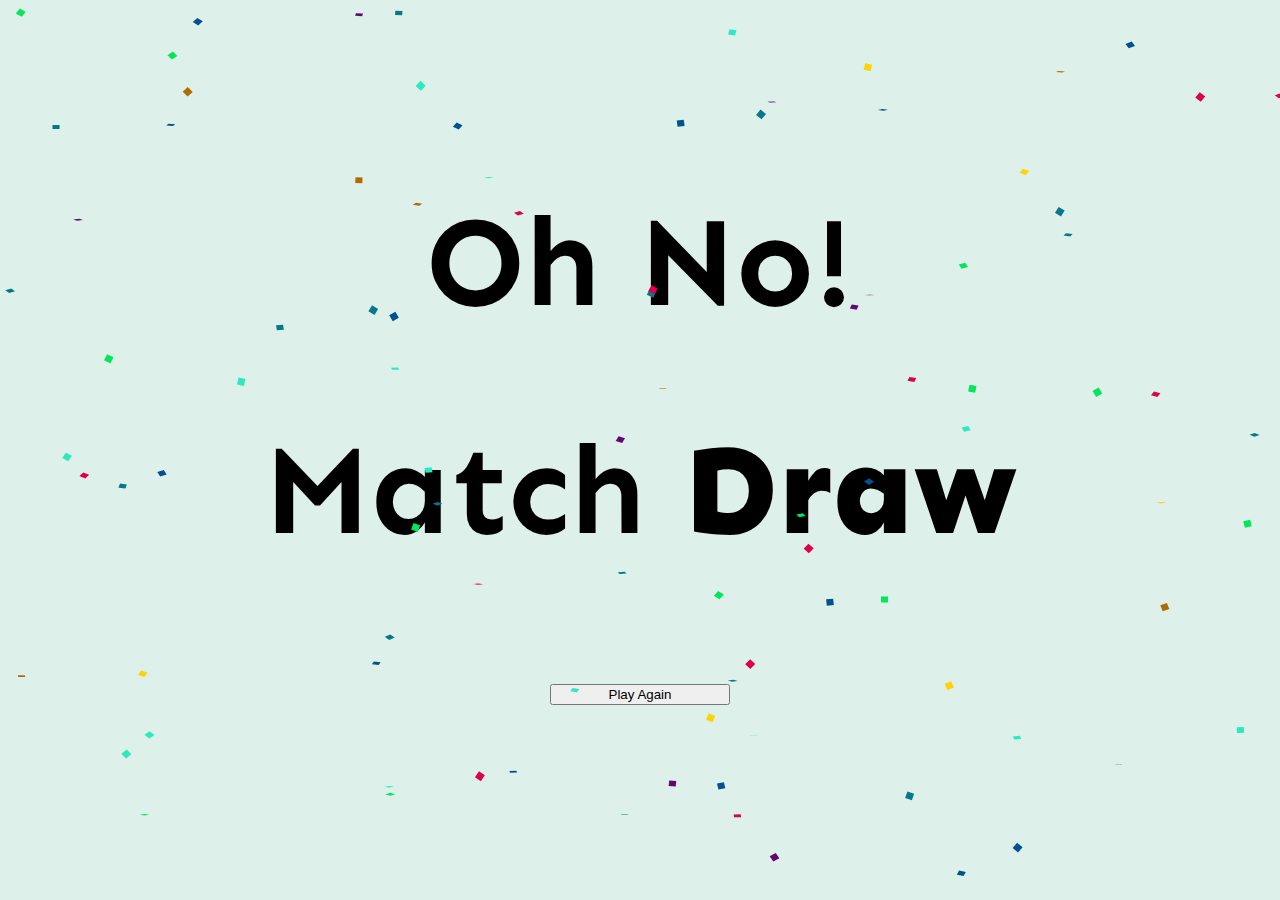
==== draw.html @ 4f2ba5aa "Update draw.html" ====
<!DOCTYPE html>
<html lang="en">
<head>
  <meta charset="UTF-8">
  <meta http-equiv="X-UA-Compatible" content="IE=edge">
  <meta name="viewport" content="width=device-width, initial-scale=1.0">
  <title>Celebration</title>
  <meta http-equiv="refresh" content="5;URL='https://trivedi2u.github.io/tictatoe'" />
  <link href="https://cdn.jsdelivr.net/npm/bootstrap@5.2.0-beta1/dist/css/bootstrap.min.css" rel="stylesheet" integrity="sha384-0evHe/X+R7YkIZDRvuzKMRqM+OrBnVFBL6DOitfPri4tjfHxaWutUpFmBp4vmVor" crossorigin="anonymous">
  
  <style>
@import url('https://fonts.googleapis.com/css2?family=Sen&display=swap');

html, body {
  height: 100vh;
  width:100wh;
  margin: 0;
  padding: 0;
  font-size: 5vw;
  background-color: #ddf0e9;
}

body {
  display:flex;
  justify-content: center;
  flex-direction: column;
}

h1, h2 {
  text-align: center;
  margin: 0; 
  font-family: 'Sen', sans-serif;
}

#confetti{
  position: absolute;
  left: 0;
  top: 0;
  height: 100%;
  width: 100%;
}
</style>
</head>

  

  
<body>
  <h1>Oh No!</h2><br>
  <h1>Match  <b>Draw</b></h1><br>
 <center><a href="https://trivedi2u.github.io/tictatoe/"> <button type="button" class="btn btn-danger" style= "width: 180px;"> Play Again</button></a></center>
  
  <canvas id="confetti"></canvas>
  <script>

var retina = window.devicePixelRatio,

    // Math shorthands
    PI = Math.PI,
    sqrt = Math.sqrt,
    round = Math.round,
    random = Math.random,
    cos = Math.cos,
    sin = Math.sin,

    // Local WindowAnimationTiming interface
    rAF = window.requestAnimationFrame,
    cAF = window.cancelAnimationFrame || window.cancelRequestAnimationFrame,
    _now = Date.now || function () {return new Date().getTime();};

// Local WindowAnimationTiming interface polyfill
(function (w) {
  /**
                * Fallback implementation.
                */
  var prev = _now();
  function fallback(fn) {
    var curr = _now();
    var ms = Math.max(0, 16 - (curr - prev));
    var req = setTimeout(fn, ms);
    prev = curr;
    return req;
  }

  /**
                * Cancel.
                */
  var cancel = w.cancelAnimationFrame
  || w.webkitCancelAnimationFrame
  || w.clearTimeout;

  rAF = w.requestAnimationFrame
  || w.webkitRequestAnimationFrame
  || fallback;

  cAF = function(id){
    cancel.call(w, id);
  };
}(window));

document.addEventListener("DOMContentLoaded", function() {
  var speed = 50,
      duration = (1.0 / speed),
      confettiRibbonCount = 11,
      ribbonPaperCount = 30,
      ribbonPaperDist = 8.0,
      ribbonPaperThick = 8.0,
      confettiPaperCount = 95,
      DEG_TO_RAD = PI / 180,
      RAD_TO_DEG = 180 / PI,
      colors = [
        ["#df0049", "#660671"],
        ["#00e857", "#005291"],
        ["#2bebbc", "#05798a"],
        ["#ffd200", "#b06c00"]
      ];

  function Vector2(_x, _y) {
    this.x = _x, this.y = _y;
    this.Length = function() {
      return sqrt(this.SqrLength());
    }
    this.SqrLength = function() {
      return this.x * this.x + this.y * this.y;
    }
    this.Add = function(_vec) {
      this.x += _vec.x;
      this.y += _vec.y;
    }
    this.Sub = function(_vec) {
      this.x -= _vec.x;
      this.y -= _vec.y;
    }
    this.Div = function(_f) {
      this.x /= _f;
      this.y /= _f;
    }
    this.Mul = function(_f) {
      this.x *= _f;
      this.y *= _f;
    }
    this.Normalize = function() {
      var sqrLen = this.SqrLength();
      if (sqrLen != 0) {
        var factor = 1.0 / sqrt(sqrLen);
        this.x *= factor;
        this.y *= factor;
      }
    }
    this.Normalized = function() {
      var sqrLen = this.SqrLength();
      if (sqrLen != 0) {
        var factor = 1.0 / sqrt(sqrLen);
        return new Vector2(this.x * factor, this.y * factor);
      }
      return new Vector2(0, 0);
    }
  }
  Vector2.Lerp = function(_vec0, _vec1, _t) {
    return new Vector2((_vec1.x - _vec0.x) * _t + _vec0.x, (_vec1.y - _vec0.y) * _t + _vec0.y);
  }
  Vector2.Distance = function(_vec0, _vec1) {
    return sqrt(Vector2.SqrDistance(_vec0, _vec1));
  }
  Vector2.SqrDistance = function(_vec0, _vec1) {
    var x = _vec0.x - _vec1.x;
    var y = _vec0.y - _vec1.y;
    return (x * x + y * y + z * z);
  }
  Vector2.Scale = function(_vec0, _vec1) {
    return new Vector2(_vec0.x * _vec1.x, _vec0.y * _vec1.y);
  }
  Vector2.Min = function(_vec0, _vec1) {
    return new Vector2(Math.min(_vec0.x, _vec1.x), Math.min(_vec0.y, _vec1.y));
  }
  Vector2.Max = function(_vec0, _vec1) {
    return new Vector2(Math.max(_vec0.x, _vec1.x), Math.max(_vec0.y, _vec1.y));
  }
  Vector2.ClampMagnitude = function(_vec0, _len) {
    var vecNorm = _vec0.Normalized;
    return new Vector2(vecNorm.x * _len, vecNorm.y * _len);
  }
  Vector2.Sub = function(_vec0, _vec1) {
    return new Vector2(_vec0.x - _vec1.x, _vec0.y - _vec1.y, _vec0.z - _vec1.z);
  }

  function EulerMass(_x, _y, _mass, _drag) {
    this.position = new Vector2(_x, _y);
    this.mass = _mass;
    this.drag = _drag;
    this.force = new Vector2(0, 0);
    this.velocity = new Vector2(0, 0);
    this.AddForce = function(_f) {
      this.force.Add(_f);
    }
    this.Integrate = function(_dt) {
      var acc = this.CurrentForce(this.position);
      acc.Div(this.mass);
      var posDelta = new Vector2(this.velocity.x, this.velocity.y);
      posDelta.Mul(_dt);
      this.position.Add(posDelta);
      acc.Mul(_dt);
      this.velocity.Add(acc);
      this.force = new Vector2(0, 0);
    }
    this.CurrentForce = function(_pos, _vel) {
      var totalForce = new Vector2(this.force.x, this.force.y);
      var speed = this.velocity.Length();
      var dragVel = new Vector2(this.velocity.x, this.velocity.y);
      dragVel.Mul(this.drag * this.mass * speed);
      totalForce.Sub(dragVel);
      return totalForce;
    }
  }

  function ConfettiPaper(_x, _y) {
    this.pos = new Vector2(_x, _y);
    this.rotationSpeed = (random() * 600 + 800);
    this.angle = DEG_TO_RAD * random() * 360;
    this.rotation = DEG_TO_RAD * random() * 360;
    this.cosA = 1.0;
    this.size = 5.0;
    this.oscillationSpeed = (random() * 1.5 + 0.5);
    this.xSpeed = 40.0;
    this.ySpeed = (random() * 60 + 50.0);
    this.corners = new Array();
    this.time = random();
    var ci = round(random() * (colors.length - 1));
    this.frontColor = colors[ci][0];
    this.backColor = colors[ci][1];
    for (var i = 0; i < 4; i++) {
      var dx = cos(this.angle + DEG_TO_RAD * (i * 90 + 45));
      var dy = sin(this.angle + DEG_TO_RAD * (i * 90 + 45));
      this.corners[i] = new Vector2(dx, dy);
    }
    this.Update = function(_dt) {
      this.time += _dt;
      this.rotation += this.rotationSpeed * _dt;
      this.cosA = cos(DEG_TO_RAD * this.rotation);
      this.pos.x += cos(this.time * this.oscillationSpeed) * this.xSpeed * _dt
      this.pos.y += this.ySpeed * _dt;
      if (this.pos.y > ConfettiPaper.bounds.y) {
        this.pos.x = random() * ConfettiPaper.bounds.x;
        this.pos.y = 0;
      }
    }
    this.Draw = function(_g) {
      if (this.cosA > 0) {
        _g.fillStyle = this.frontColor;
      } else {
        _g.fillStyle = this.backColor;
      }
      _g.beginPath();
      _g.moveTo((this.pos.x + this.corners[0].x * this.size) * retina, (this.pos.y + this.corners[0].y * this.size * this.cosA) * retina);
      for (var i = 1; i < 4; i++) {
        _g.lineTo((this.pos.x + this.corners[i].x * this.size) * retina, (this.pos.y + this.corners[i].y * this.size * this.cosA) * retina);
      }
      _g.closePath();
      _g.fill();
    }
  }
  ConfettiPaper.bounds = new Vector2(0, 0);

  function ConfettiRibbon(_x, _y, _count, _dist, _thickness, _angle, _mass, _drag) {
    this.particleDist = _dist;
    this.particleCount = _count;
    this.particleMass = _mass;
    this.particleDrag = _drag;
    this.particles = new Array();
    var ci = round(random() * (colors.length - 1));
    this.frontColor = colors[ci][0];
    this.backColor = colors[ci][1];
    this.xOff = (cos(DEG_TO_RAD * _angle) * _thickness);
    this.yOff = (sin(DEG_TO_RAD * _angle) * _thickness);
    this.position = new Vector2(_x, _y);
    this.prevPosition = new Vector2(_x, _y);
    this.velocityInherit = (random() * 2 + 4);
    this.time = random() * 100;
    this.oscillationSpeed = (random() * 2 + 2);
    this.oscillationDistance = (random() * 40 + 40);
    this.ySpeed = (random() * 40 + 80);
    for (var i = 0; i < this.particleCount; i++) {
      this.particles[i] = new EulerMass(_x, _y - i * this.particleDist, this.particleMass, this.particleDrag);
    }
    this.Update = function(_dt) {
      var i = 0;
      this.time += _dt * this.oscillationSpeed;
      this.position.y += this.ySpeed * _dt;
      this.position.x += cos(this.time) * this.oscillationDistance * _dt;
      this.particles[0].position = this.position;
      var dX = this.prevPosition.x - this.position.x;
      var dY = this.prevPosition.y - this.position.y;
      var delta = sqrt(dX * dX + dY * dY);
      this.prevPosition = new Vector2(this.position.x, this.position.y);
      for (i = 1; i < this.particleCount; i++) {
        var dirP = Vector2.Sub(this.particles[i - 1].position, this.particles[i].position);
        dirP.Normalize();
        dirP.Mul((delta / _dt) * this.velocityInherit);
        this.particles[i].AddForce(dirP);
      }
      for (i = 1; i < this.particleCount; i++) {
        this.particles[i].Integrate(_dt);
      }
      for (i = 1; i < this.particleCount; i++) {
        var rp2 = new Vector2(this.particles[i].position.x, this.particles[i].position.y);
        rp2.Sub(this.particles[i - 1].position);
        rp2.Normalize();
        rp2.Mul(this.particleDist);
        rp2.Add(this.particles[i - 1].position);
        this.particles[i].position = rp2;
      }
      if (this.position.y > ConfettiRibbon.bounds.y + this.particleDist * this.particleCount) {
        this.Reset();
      }
    }
     this.Reset = function() {
      this.position.y = -random() * ConfettiRibbon.bounds.y;
      this.position.x = random() * ConfettiRibbon.bounds.x;
      this.prevPosition = new Vector2(this.position.x, this.position.y);
      this.velocityInherit = random() * 2 + 4;
      this.time = random() * 100;
      this.oscillationSpeed = random() * 2.0 + 1.5;
      this.oscillationDistance = (random() * 40 + 40);
      this.ySpeed = random() * 40 + 80;
      var ci = round(random() * (colors.length - 1));
      this.frontColor = colors[ci][0];
      this.backColor = colors[ci][1];
      this.particles = new Array();
      for (var i = 0; i < this.particleCount; i++) {
        this.particles[i] = new EulerMass(this.position.x, this.position.y - i * this.particleDist, this.particleMass, this.particleDrag);
      }
    };
    this.Draw = function(_g) {
      for (var i = 0; i < this.particleCount - 1; i++) {
        var p0 = new Vector2(this.particles[i].position.x + this.xOff, this.particles[i].position.y + this.yOff);
        var p1 = new Vector2(this.particles[i + 1].position.x + this.xOff, this.particles[i + 1].position.y + this.yOff);
        if (this.Side(this.particles[i].position.x, this.particles[i].position.y, this.particles[i + 1].position.x, this.particles[i + 1].position.y, p1.x, p1.y) < 0) {
          _g.fillStyle = this.frontColor;
          _g.strokeStyle = this.frontColor;
        } else {
          _g.fillStyle = this.backColor;
          _g.strokeStyle = this.backColor;
        }
        if (i == 0) {
          _g.beginPath();
          _g.moveTo(this.particles[i].position.x * retina, this.particles[i].position.y * retina);
          _g.lineTo(this.particles[i + 1].position.x * retina, this.particles[i + 1].position.y * retina);
          _g.lineTo(((this.particles[i + 1].position.x + p1.x) * 0.5) * retina, ((this.particles[i + 1].position.y + p1.y) * 0.5) * retina);
          _g.closePath();
          _g.stroke();
          _g.fill();
          _g.beginPath();
          _g.moveTo(p1.x * retina, p1.y * retina);
          _g.lineTo(p0.x * retina, p0.y * retina);
          _g.lineTo(((this.particles[i + 1].position.x + p1.x) * 0.5) * retina, ((this.particles[i + 1].position.y + p1.y) * 0.5) * retina);
          _g.closePath();
          _g.stroke();
          _g.fill();
        } else if (i == this.particleCount - 2) {
          _g.beginPath();
          _g.moveTo(this.particles[i].position.x * retina, this.particles[i].position.y * retina);
          _g.lineTo(this.particles[i + 1].position.x * retina, this.particles[i + 1].position.y * retina);
          _g.lineTo(((this.particles[i].position.x + p0.x) * 0.5) * retina, ((this.particles[i].position.y + p0.y) * 0.5) * retina);
          _g.closePath();
          _g.stroke();
          _g.fill();
          _g.beginPath();
          _g.moveTo(p1.x * retina, p1.y * retina);
          _g.lineTo(p0.x * retina, p0.y * retina);
          _g.lineTo(((this.particles[i].position.x + p0.x) * 0.5) * retina, ((this.particles[i].position.y + p0.y) * 0.5) * retina);
          _g.closePath();
          _g.stroke();
          _g.fill();
        } else {
          _g.beginPath();
          _g.moveTo(this.particles[i].position.x * retina, this.particles[i].position.y * retina);
          _g.lineTo(this.particles[i + 1].position.x * retina, this.particles[i + 1].position.y * retina);
          _g.lineTo(p1.x * retina, p1.y * retina);
          _g.lineTo(p0.x * retina, p0.y * retina);
          _g.closePath();
          _g.stroke();
          _g.fill();
        }
      }
    }
    this.Side = function(x1, y1, x2, y2, x3, y3) {
      return ((x1 - x2) * (y3 - y2) - (y1 - y2) * (x3 - x2));
    }
  }
  ConfettiRibbon.bounds = new Vector2(0, 0);
  confetti = {};
  confetti.Context = function(id) {
    var i = 0;
    var canvas = document.getElementById(id);
    var canvasParent = canvas.parentNode;
    var canvasWidth = canvasParent.offsetWidth;
    var canvasHeight = canvasParent.offsetHeight;
    canvas.width = canvasWidth * retina;
    canvas.height = canvasHeight * retina;
    var context = canvas.getContext('2d');
    var interval = null;
    var confettiRibbons = new Array();
    ConfettiRibbon.bounds = new Vector2(canvasWidth, canvasHeight);
    for (i = 0; i < confettiRibbonCount; i++) {
      confettiRibbons[i] = new ConfettiRibbon(random() * canvasWidth, -random() * canvasHeight * 2, ribbonPaperCount, ribbonPaperDist, ribbonPaperThick, 45, 1, 0.05);
    }
    var confettiPapers = new Array();
    ConfettiPaper.bounds = new Vector2(canvasWidth, canvasHeight);
    for (i = 0; i < confettiPaperCount; i++) {
      confettiPapers[i] = new ConfettiPaper(random() * canvasWidth, random() * canvasHeight);
    }
    this.resize = function() {
      canvasWidth = canvasParent.offsetWidth;
      canvasHeight = canvasParent.offsetHeight;
      canvas.width = canvasWidth * retina;
      canvas.height = canvasHeight * retina;
      ConfettiPaper.bounds = new Vector2(canvasWidth, canvasHeight);
      ConfettiRibbon.bounds = new Vector2(canvasWidth, canvasHeight);
    }
    this.start = function() {
      this.stop()
      var context = this;
      this.update();
    }
    this.stop = function() {
      cAF(this.interval);
    }
    this.update = function() {
      var i = 0;
      context.clearRect(0, 0, canvas.width, canvas.height);
      for (i = 0; i < confettiPaperCount; i++) {
        confettiPapers[i].Update(duration);
        confettiPapers[i].Draw(context);
      }
      for (i = 0; i < confettiRibbonCount; i++) {
        confettiRibbons[i].Update(duration);
        confettiRibbons[i].Draw(context);
      }
      this.interval = rAF(function() {
        confetti.update();
      });
    }
  };
  var confetti = new confetti.Context('confetti');
  confetti.start();
  window.addEventListener('resize', function(event){
    confetti.resize();
  });
});

</script>
</body>
</html>
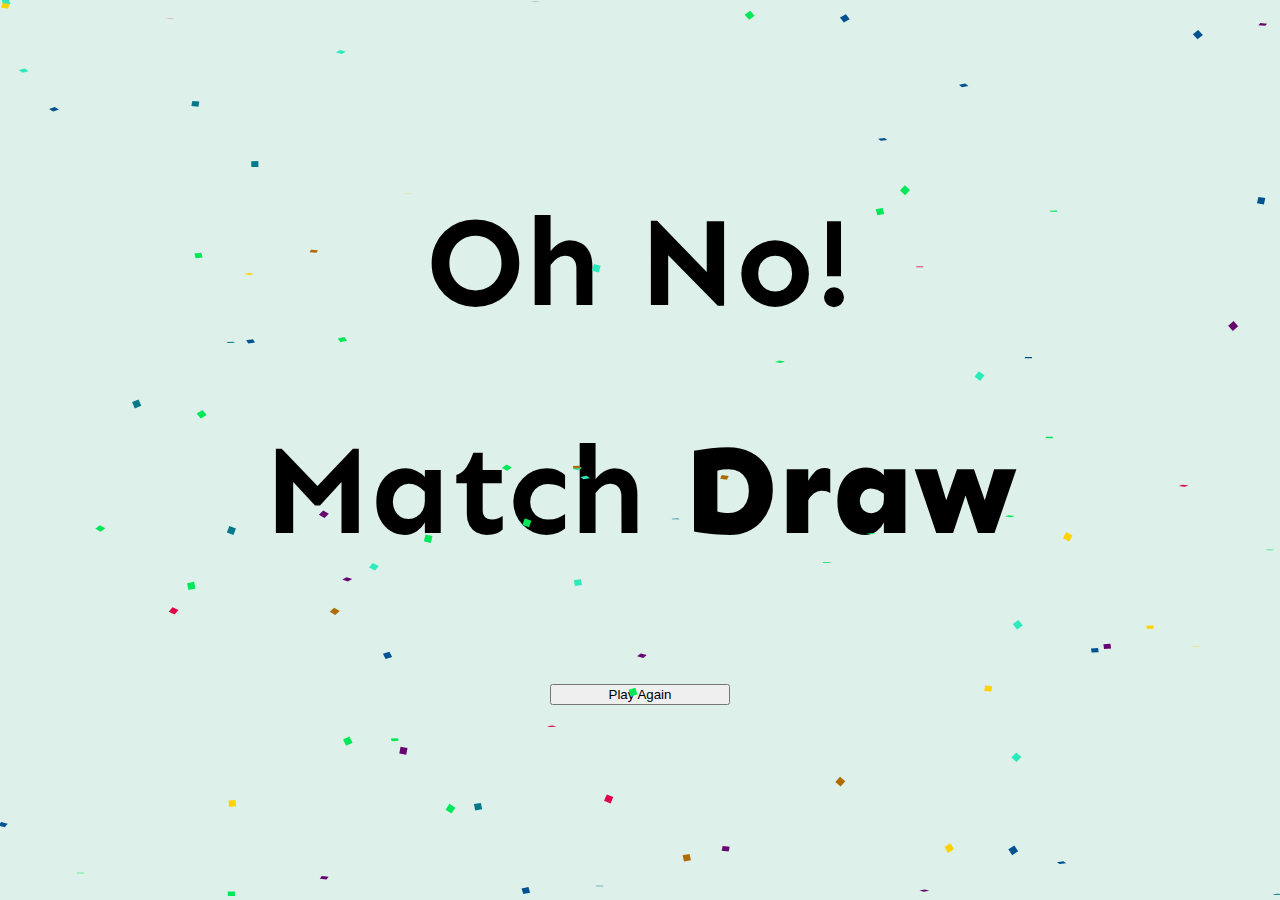
==== commit 2d39bdd9: "Update draw.html" ====
--- a/draw.html
+++ b/draw.html
@@ -52,7 +52,7 @@
   
   <canvas id="confetti"></canvas>
   <script>
-
+navigator.vibrate(200);
 var retina = window.devicePixelRatio,
 
     // Math shorthands
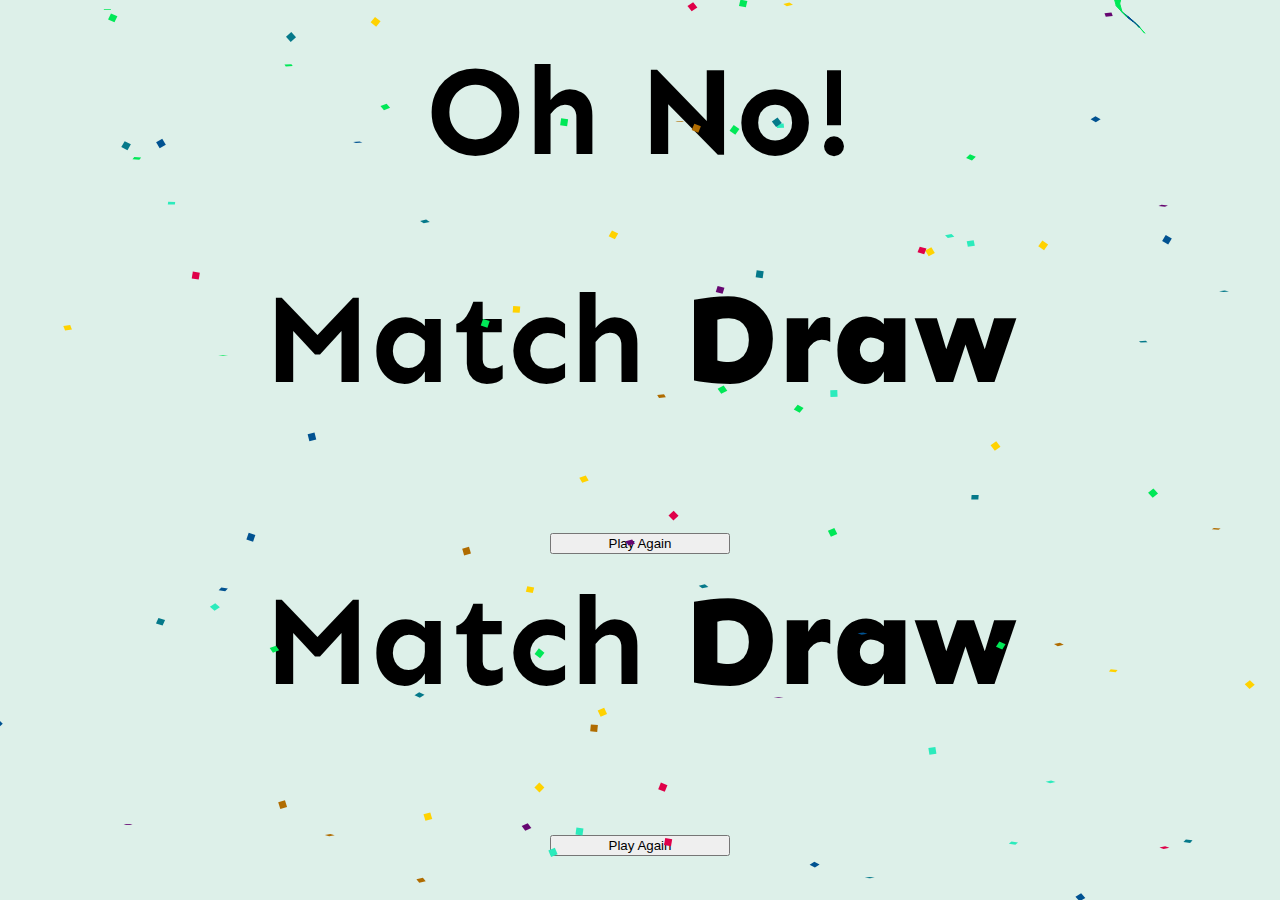
==== commit b1ebc832: "Update draw.html" ====
--- a/draw.html
+++ b/draw.html
@@ -449,5 +449,8 @@
 });
 
 </script>
+  <h1>Match  <b>Draw</b></h1><br>
+
+ <center><a href="https://trivedi2u.github.io/tictatoe/"> <button type="button" class="btn btn-danger" style= "width: 180px;"> Play Again</button></a></center>
 </body>
 </html>
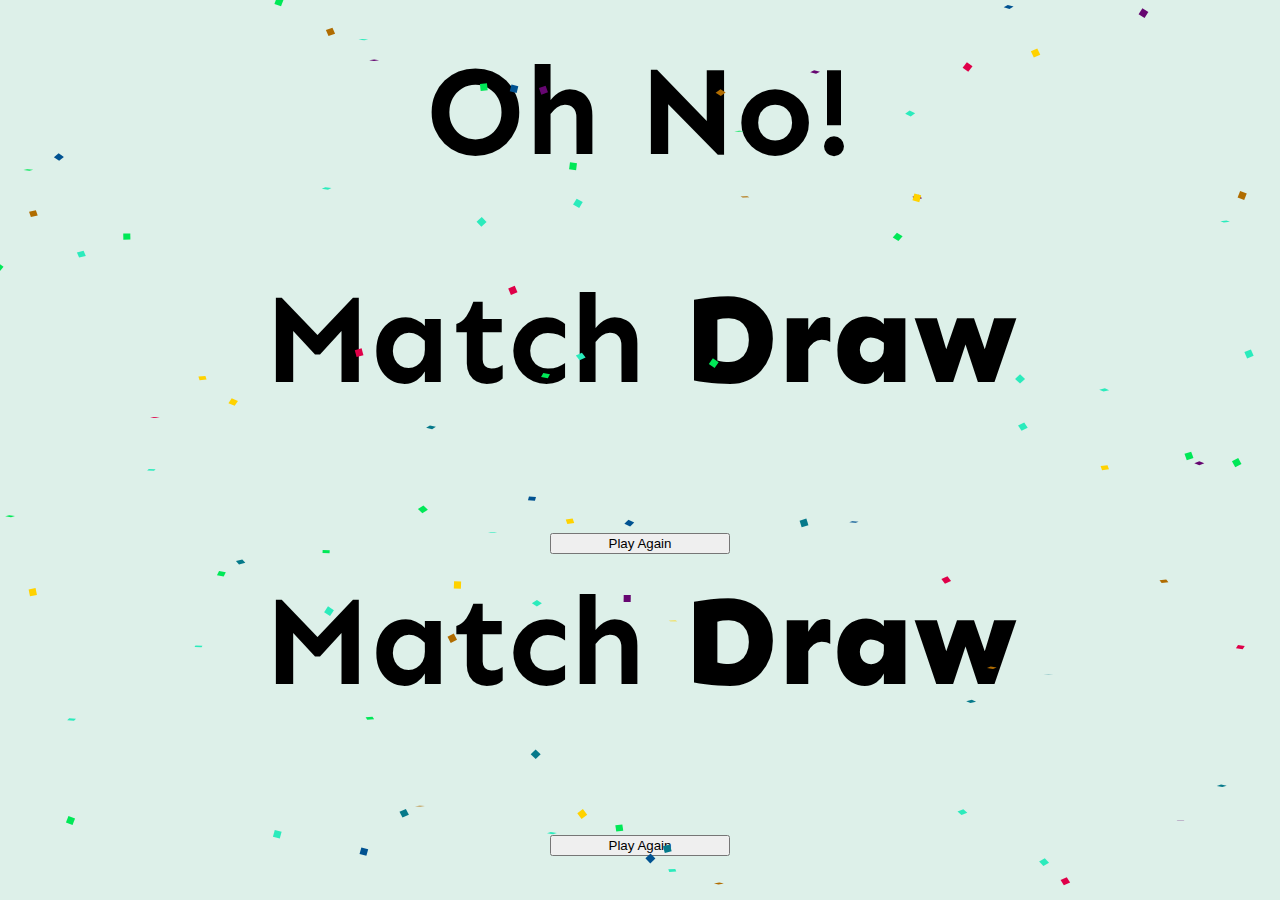
==== commit 011c0c8b: "Update draw.html" ====
--- a/draw.html
+++ b/draw.html
@@ -5,7 +5,7 @@
   <meta http-equiv="X-UA-Compatible" content="IE=edge">
   <meta name="viewport" content="width=device-width, initial-scale=1.0">
   <title>Celebration</title>
-  <meta http-equiv="refresh" content="5;URL='https://trivedi2u.github.io/tictatoe'" />
+  <meta http-equiv="refresh" content="59;URL='https://trivedi2u.github.io/tictatoe'" />
   <link href="https://cdn.jsdelivr.net/npm/bootstrap@5.2.0-beta1/dist/css/bootstrap.min.css" rel="stylesheet" integrity="sha384-0evHe/X+R7YkIZDRvuzKMRqM+OrBnVFBL6DOitfPri4tjfHxaWutUpFmBp4vmVor" crossorigin="anonymous">
   
   <style>
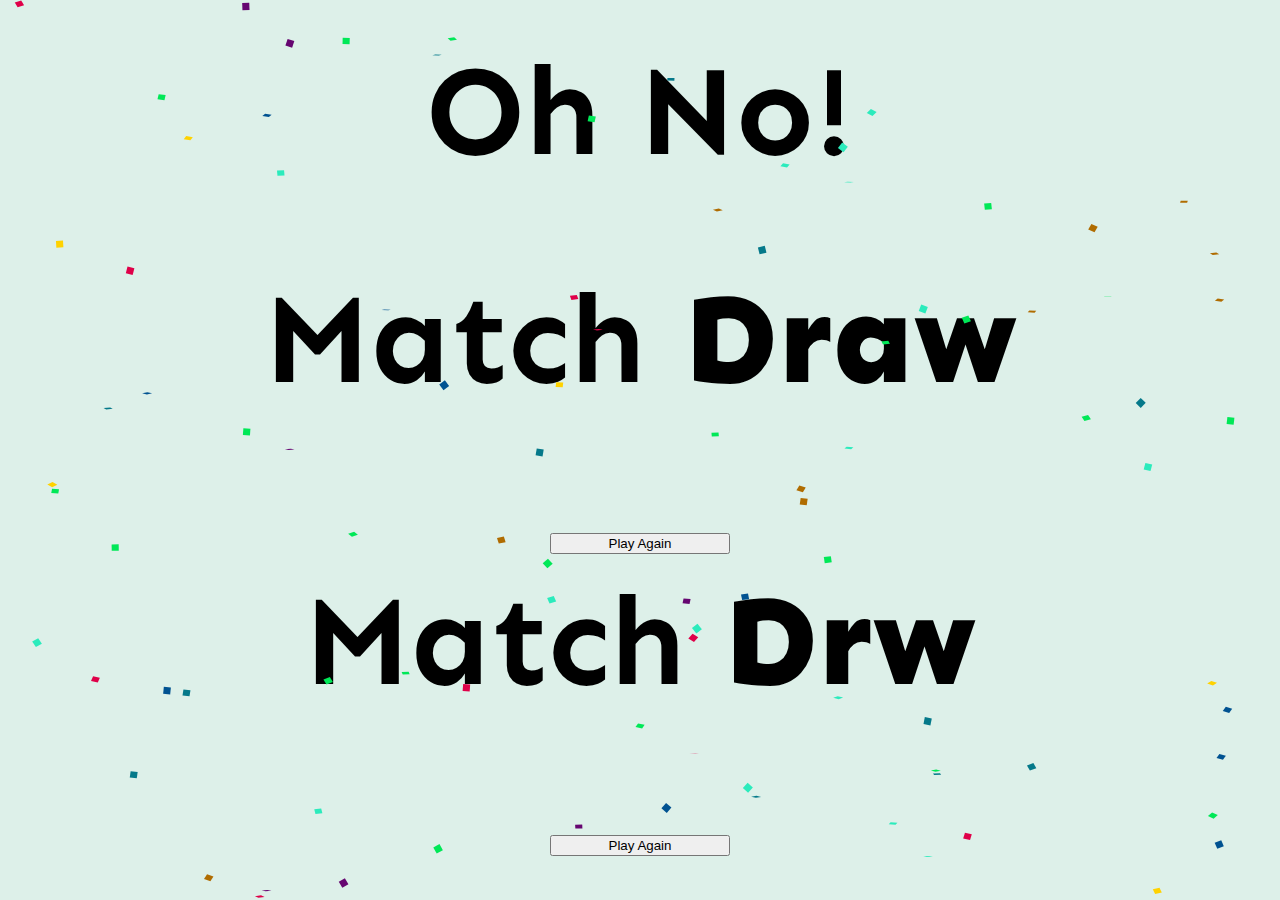
==== commit 3acfc98f: "Update draw.html" ====
--- a/draw.html
+++ b/draw.html
@@ -48,7 +48,7 @@
 <body>
   <h1>Oh No!</h2><br>
   <h1>Match  <b>Draw</b></h1><br>
- <center><a href="https://trivedi2u.github.io/tictatoe/"> <button type="button" class="btn btn-danger" style= "width: 180px;"> Play Again</button></a></center>
+ <center><a style="z-index: 99999;" href="https://trivedi2u.github.io/tictatoe/"> <button type="button" class="btn btn-danger" style= "width: 180px;"> Play Again</button></a></center>
   
   <canvas id="confetti"></canvas>
   <script>
@@ -449,8 +449,8 @@
 });
 
 </script>
-  <h1>Match  <b>Draw</b></h1><br>
-
- <center><a href="https://trivedi2u.github.io/tictatoe/"> <button type="button" class="btn btn-danger" style= "width: 180px;"> Play Again</button></a></center>
+  <h1>Match  <b>Drw</b></h1><br>
+
+ <center><a style="z-index:+9999999" href="https://trivedi2u.github.io/tictatoe/"> <button type="button" class="btn btn-danger" style= "width: 180px;"> Play Again</button></a></center>
 </body>
 </html>
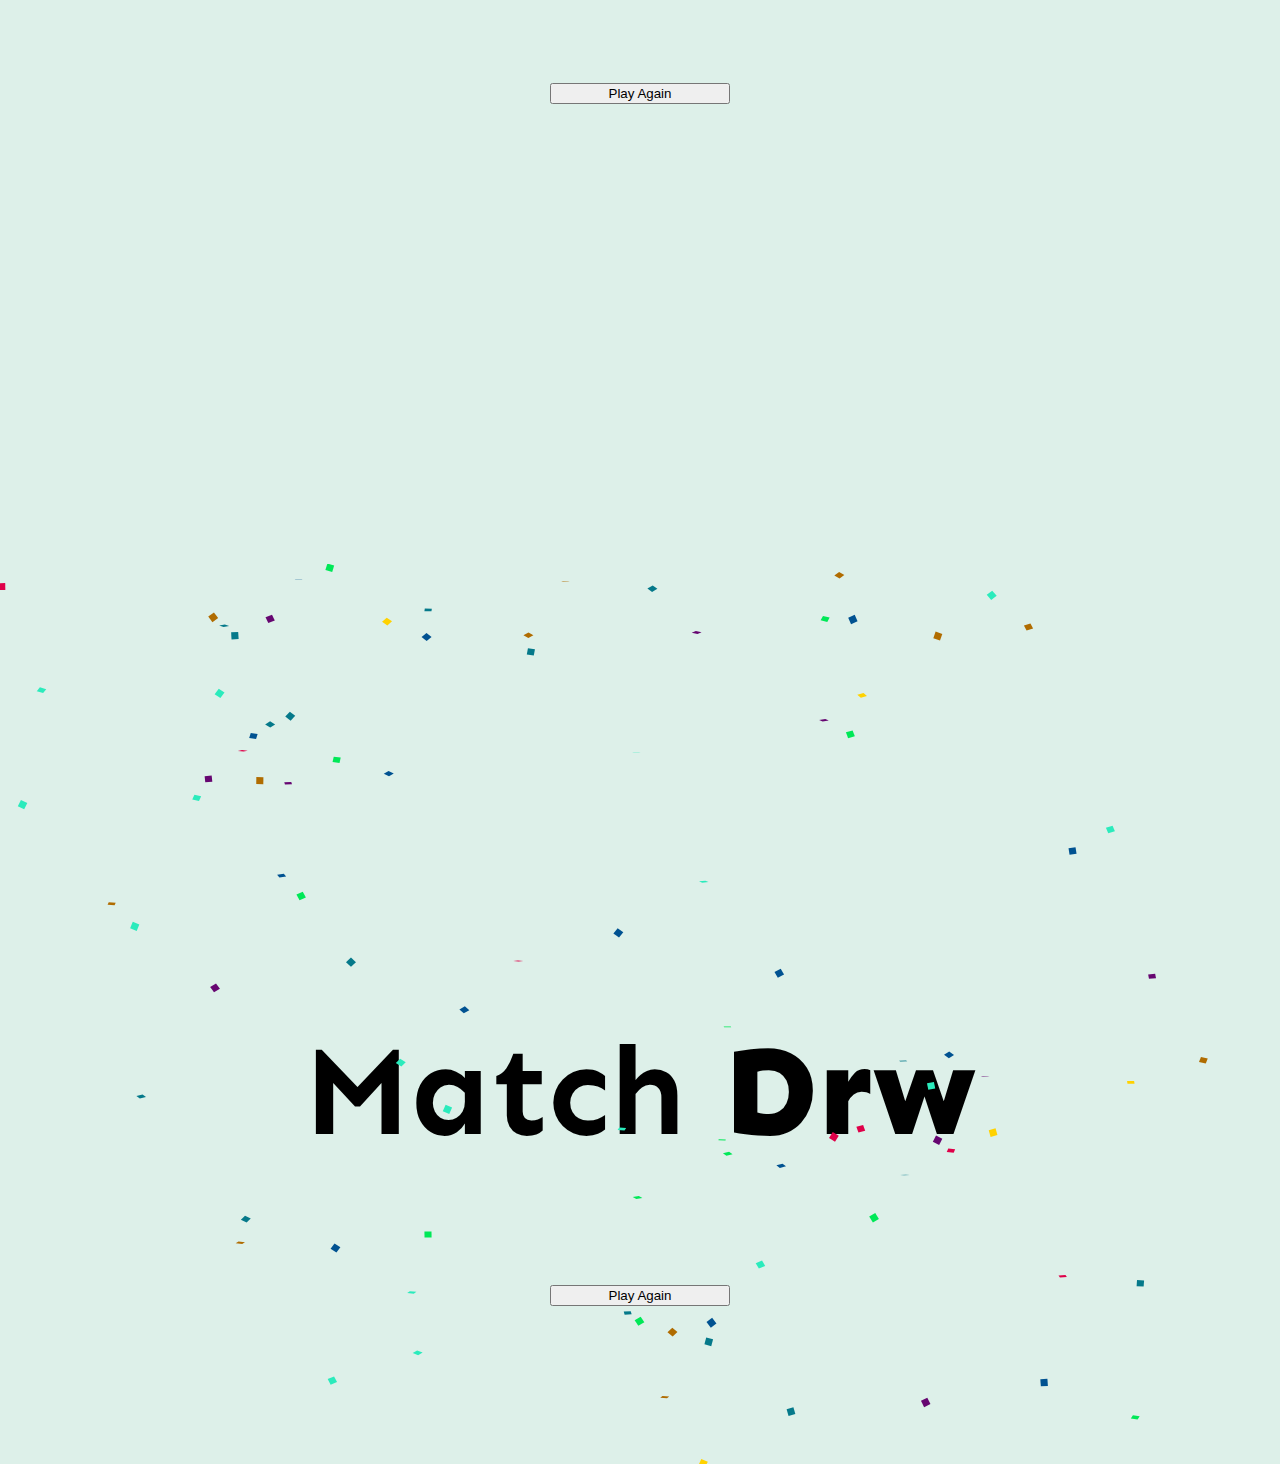
==== commit ee2708be: "Update draw.html" ====
--- a/draw.html
+++ b/draw.html
@@ -33,9 +33,9 @@
 }
 
 #confetti{
-  position: absolute;
+  position: relative;
   left: 0;
-  top: 0;
+  top: 50%;
   height: 100%;
   width: 100%;
 }
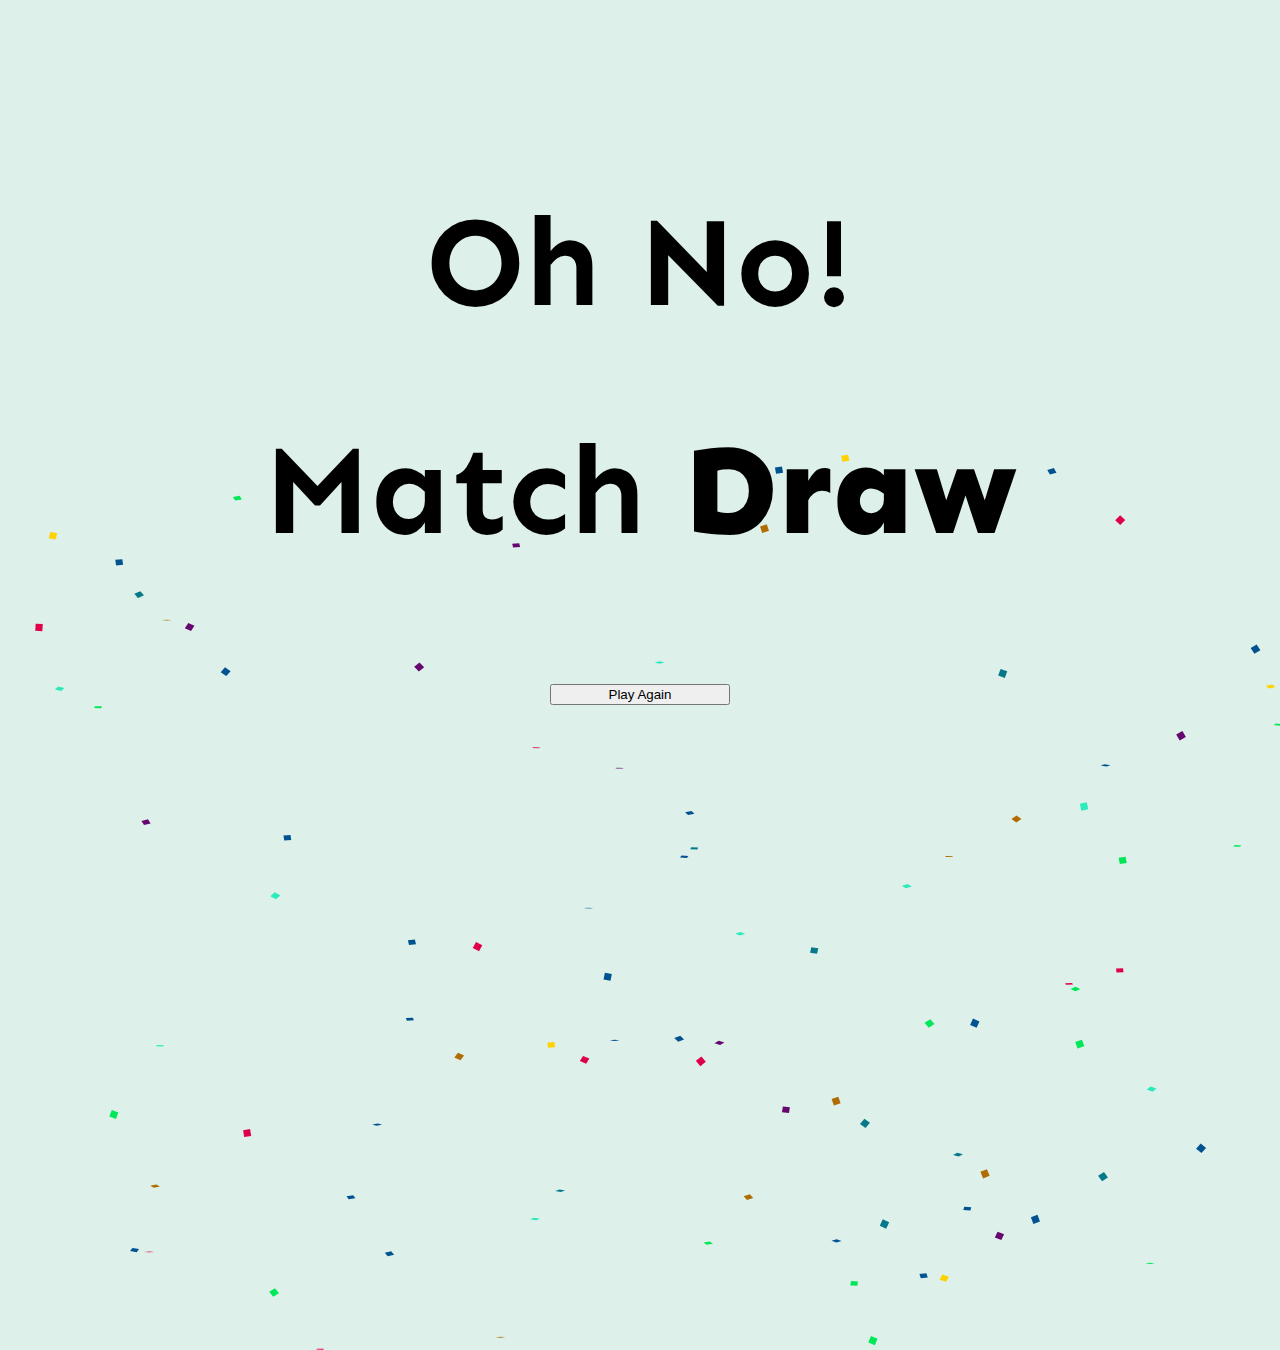
==== commit b4a8cf2f: "Update draw.html" ====
--- a/draw.html
+++ b/draw.html
@@ -5,7 +5,7 @@
   <meta http-equiv="X-UA-Compatible" content="IE=edge">
   <meta name="viewport" content="width=device-width, initial-scale=1.0">
   <title>Celebration</title>
-  <meta http-equiv="refresh" content="59;URL='https://trivedi2u.github.io/tictatoe'" />
+  
   <link href="https://cdn.jsdelivr.net/npm/bootstrap@5.2.0-beta1/dist/css/bootstrap.min.css" rel="stylesheet" integrity="sha384-0evHe/X+R7YkIZDRvuzKMRqM+OrBnVFBL6DOitfPri4tjfHxaWutUpFmBp4vmVor" crossorigin="anonymous">
   
   <style>
@@ -33,7 +33,7 @@
 }
 
 #confetti{
-  position: relative;
+  position: absolute;
   left: 0;
   top: 50%;
   height: 100%;
@@ -48,7 +48,7 @@
 <body>
   <h1>Oh No!</h2><br>
   <h1>Match  <b>Draw</b></h1><br>
- <center><a style="z-index: 99999;" href="https://trivedi2u.github.io/tictatoe/"> <button type="button" class="btn btn-danger" style= "width: 180px;"> Play Again</button></a></center>
+ <center><a style= "z-index:+9;" href="https://trivedi2u.github.io/tictatoe/"> <button type="button" class="btn btn-danger" style= "width: 180px;"> Play Again</button></a></center>
   
   <canvas id="confetti"></canvas>
   <script>
@@ -449,8 +449,8 @@
 });
 
 </script>
-  <h1>Match  <b>Drw</b></h1><br>
-
- <center><a style="z-index:+9999999" href="https://trivedi2u.github.io/tictatoe/"> <button type="button" class="btn btn-danger" style= "width: 180px;"> Play Again</button></a></center>
+
+
+
 </body>
 </html>
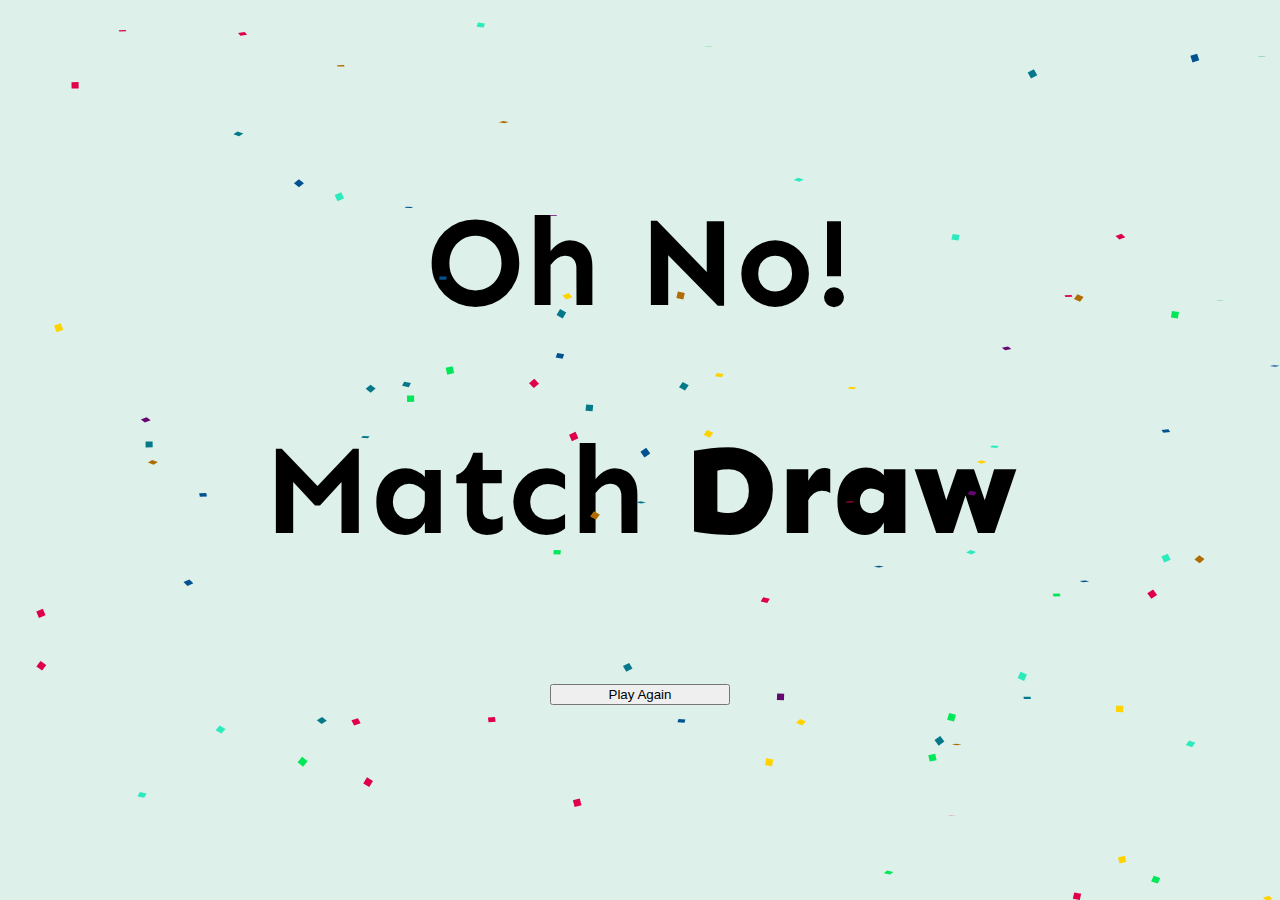
==== commit b69e5fe0: "Update draw.html" ====
--- a/draw.html
+++ b/draw.html
@@ -4,12 +4,10 @@
   <meta charset="UTF-8">
   <meta http-equiv="X-UA-Compatible" content="IE=edge">
   <meta name="viewport" content="width=device-width, initial-scale=1.0">
+  <link href="https://cdn.jsdelivr.net/npm/bootstrap@5.2.0-beta1/dist/css/bootstrap.min.css" rel="stylesheet" integrity="sha384-0evHe/X+R7YkIZDRvuzKMRqM+OrBnVFBL6DOitfPri4tjfHxaWutUpFmBp4vmVor" crossorigin="anonymous">
   <title>Celebration</title>
-  
-  <link href="https://cdn.jsdelivr.net/npm/bootstrap@5.2.0-beta1/dist/css/bootstrap.min.css" rel="stylesheet" integrity="sha384-0evHe/X+R7YkIZDRvuzKMRqM+OrBnVFBL6DOitfPri4tjfHxaWutUpFmBp4vmVor" crossorigin="anonymous">
-  
-  <style>
-@import url('https://fonts.googleapis.com/css2?family=Sen&display=swap');
+ <style>
+   @import url('https://fonts.googleapis.com/css2?family=Sen&display=swap');
 
 html, body {
   height: 100vh;
@@ -35,25 +33,19 @@
 #confetti{
   position: absolute;
   left: 0;
-  top: 50%;
+  top: 0;
   height: 100%;
   width: 100%;
 }
-</style>
+   </style>
 </head>
-
-  
-
-  
 <body>
   <h1>Oh No!</h2><br>
   <h1>Match  <b>Draw</b></h1><br>
- <center><a style= "z-index:+9;" href="https://trivedi2u.github.io/tictatoe/"> <button type="button" class="btn btn-danger" style= "width: 180px;"> Play Again</button></a></center>
-  
+  <center style= "z-index:+9;"><a href="https://strivedi4u.github.io/tictatoe/"> <button type="button" class="btn btn-danger" style= "width: 180px;"> Play Again</button></a></center>
   <canvas id="confetti"></canvas>
   <script>
-navigator.vibrate(200);
-var retina = window.devicePixelRatio,
+  var retina = window.devicePixelRatio,
 
     // Math shorthands
     PI = Math.PI,
@@ -313,7 +305,7 @@
         this.Reset();
       }
     }
-     this.Reset = function() {
+    this.Reset = function() {
       this.position.y = -random() * ConfettiRibbon.bounds.y;
       this.position.x = random() * ConfettiRibbon.bounds.x;
       this.prevPosition = new Vector2(this.position.x, this.position.y);
@@ -447,10 +439,6 @@
     confetti.resize();
   });
 });
-
-</script>
-
-
-
+  </script>
 </body>
 </html>
